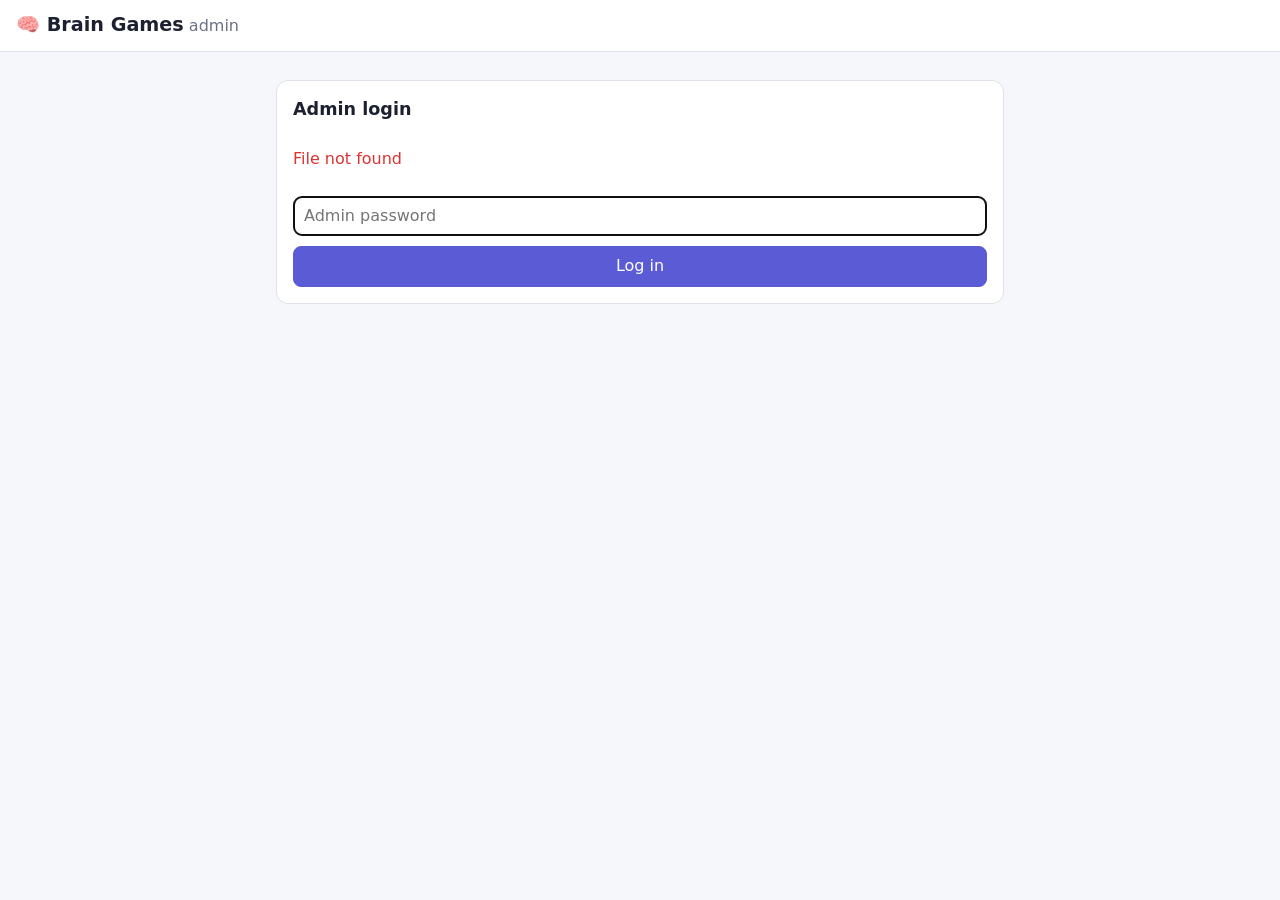
==== sources/www/admin.html @ 3154aab1 "Brain Games: lightweight YunoHost gaming platform with 13 games and admin panel Daily Wordle, Connec" ====
<!doctype html>
<html lang="en">
<head>
<meta charset="utf-8">
<meta name="viewport" content="width=device-width,initial-scale=1">
<meta name="robots" content="noindex">
<title>Admin · Brain Games</title>
<link rel="stylesheet" href="style.css">
</head>
<body>
<header><a href="./" class="logo">🧠 Brain Games</a> <span class="sub">admin</span></header>
<main id="admin"></main>
<script src="js/app.js"></script>
<script src="js/admin.js"></script>
</body>
</html>
---- sources/www/style.css ----
:root {
  --bg: #f6f7fb; --fg: #1d2030; --muted: #6b7084; --card: #fff; --line: #dfe2ec; --accent: #5b5bd6;
  --green: #4caf50; --yellow: #e0b324; --grey: #8b8f9c;
  --c0: #f2d45c; --c1: #8fce6a; --c2: #7fb2f0; --c3: #b88ad8;
}
@media (prefers-color-scheme: dark) {
  :root { --bg: #14161f; --fg: #e8e9f0; --muted: #9a9eb0; --card: #1f2230; --line: #34384a; --grey: #4a4e5c; }
}
* { box-sizing: border-box; }
body { margin: 0; font: 16px/1.4 system-ui, -apple-system, Segoe UI, Roboto, sans-serif; background: var(--bg); color: var(--fg); }
header { padding: 12px 16px; border-bottom: 1px solid var(--line); background: var(--card); }
.logo { font-weight: 700; font-size: 1.2rem; color: var(--fg); text-decoration: none; }
main { max-width: 760px; margin: 0 auto; padding: 16px; }
h1 { margin: 8px 0 4px; } h2 { margin: 24px 0 12px; font-size: 1.1rem; }
.sub, .how { color: var(--muted); margin: 4px 0 12px; }
.back { color: var(--accent); text-decoration: none; }
button, input, textarea { font: inherit; color: inherit; }
button { padding: 8px 14px; border: 1px solid var(--line); border-radius: 8px; background: var(--card); cursor: pointer; touch-action: manipulation; }
button:hover { border-color: var(--accent); }
button:disabled { opacity: .5; cursor: default; }
button.primary { background: var(--accent); border-color: var(--accent); color: #fff; }
input, textarea { padding: 8px 10px; border: 1px solid var(--line); border-radius: 8px; background: var(--card); width: 100%; }
.row-btns { display: flex; flex-wrap: wrap; gap: 8px; margin: 12px 0; align-items: center; }
.row-btns input { flex: 1; width: auto; min-width: 140px; }
.msg { margin: 14px 0; font-weight: 600; text-align: center; }
.hint { color: var(--muted); }
.err { color: #d33; }
.toast { position: fixed; top: 70px; left: 50%; transform: translateX(-50%); background: var(--fg); color: var(--bg); padding: 10px 16px; border-radius: 8px; z-index: 9; }

/* home */
.grid { display: grid; grid-template-columns: repeat(auto-fill, minmax(160px, 1fr)); gap: 12px; }
.card { position: relative; display: flex; flex-direction: column; gap: 4px; padding: 16px; border-radius: 12px; background: var(--card); border: 1px solid var(--line); color: var(--fg); text-decoration: none; }
.card:hover { border-color: var(--accent); }
.card .icon { font-size: 2rem; } .card small { color: var(--muted); }
.badge { position: absolute; top: 10px; right: 10px; font-size: .75rem; padding: 2px 8px; border-radius: 99px; background: var(--accent); color: #fff; }
.badge.done { background: var(--green); }
.game { display: flex; flex-direction: column; align-items: center; }
.game > * { max-width: 100%; }

/* wordle */
.wd-board { display: grid; gap: 6px; margin: 8px 0; }
.wd-board .row { display: grid; grid-template-columns: repeat(var(--n), 52px); gap: 6px; }
.tile { height: 52px; display: grid; place-items: center; font-size: 1.6rem; font-weight: 700; border: 2px solid var(--line); border-radius: 4px; }
.tile.filled { border-color: var(--muted); }
.correct { background: var(--green) !important; border-color: var(--green) !important; color: #fff; }
.present { background: var(--yellow) !important; border-color: var(--yellow) !important; color: #fff; }
.absent { background: var(--grey) !important; border-color: var(--grey) !important; color: #fff; }
.kb { width: 100%; max-width: 500px; }
.kb > div { display: flex; gap: 5px; justify-content: center; margin: 5px 0; }
.key { flex: 1; padding: 14px 0; font-weight: 600; min-width: 0; }
.key.wide { flex: 1.5; }
@media (max-width: 420px) { .wd-board .row { grid-template-columns: repeat(var(--n), 44px); } .tile { height: 44px; } }

/* connections */
.connections > div:first-of-type, .cn-grid { width: 100%; max-width: 560px; }
.cn-grid { display: grid; grid-template-columns: repeat(4, 1fr); gap: 8px; }
.cn-word { padding: 18px 4px; font-weight: 700; font-size: .85rem; word-break: break-word; background: var(--line); border: none; }
.cn-word.sel { background: var(--fg); color: var(--bg); }
.cn-group { display: flex; flex-direction: column; align-items: center; padding: 12px; margin-bottom: 8px; border-radius: 8px; color: #1d2030; }
.cn-group.c0 { background: var(--c0); } .cn-group.c1 { background: var(--c1); } .cn-group.c2 { background: var(--c2); } .cn-group.c3 { background: var(--c3); }

/* scramble & riddle */
.sc-list { width: 100%; }
.sc-item { display: flex; flex-wrap: wrap; gap: 8px; align-items: center; padding: 12px; margin-bottom: 8px; border-radius: 10px; background: var(--card); border: 1px solid var(--line); }
.sc-item input { flex: 1; width: auto; min-width: 120px; text-transform: uppercase; }
.sc-item .letters { width: 100%; font: 700 1.4rem ui-monospace, monospace; letter-spacing: .3em; }
.sc-item.solved { border-color: var(--green); } .sc-item.revealed { opacity: .7; }
.sc-item .hint { width: 100%; }
.riddle { font-size: 1.3rem; margin: 16px 0; padding: 16px 20px; background: var(--card); border-left: 4px solid var(--accent); border-radius: 8px; }

/* sudoku */
.sd-grid { display: grid; grid-template-columns: repeat(9, minmax(0, 40px)); border: 2px solid var(--fg); width: min(100%, 364px); }
.sd-grid .cell { aspect-ratio: 1; padding: 0; border-radius: 0; border: 1px solid var(--line); font-size: 1.2rem; color: var(--accent); }
.sd-grid .cell.given { color: var(--fg); font-weight: 700; }
.sd-grid .cell:nth-child(9n+3), .sd-grid .cell:nth-child(9n+6) { border-right: 2px solid var(--fg); }
.sd-grid .cell:nth-child(n+19):nth-child(-n+27), .sd-grid .cell:nth-child(n+46):nth-child(-n+54) { border-bottom: 2px solid var(--fg); }
.sd-grid .cell.same { background: color-mix(in srgb, var(--accent) 15%, var(--card)); }
.sd-grid .cell.sel { background: color-mix(in srgb, var(--accent) 35%, var(--card)); }
.sd-grid .cell.bad { color: #d33; }
.sd-pad { display: grid; grid-template-columns: repeat(5, 1fr); gap: 6px; margin-top: 12px; width: min(100%, 364px); }

/* minesweeper / lights out / slide / 2048 / memory */
.ms-grid, .lo-grid, .sl-grid, .g2-grid, .mm-grid { display: grid; gap: 4px; width: min(100%, 380px); }
.ms-grid { grid-template-columns: repeat(9, 1fr); gap: 2px; }
.ms-cell { aspect-ratio: 1; padding: 0; border-radius: 4px; background: var(--line); font-weight: 700; }
.ms-cell.open { background: var(--card); }
.ms-cell.mine { background: #e57373; }
.n1 { color: #1e88e5; } .n2 { color: #43a047; } .n3 { color: #e53935; } .n4 { color: #5e35b1; } .n5, .n6, .n7, .n8 { color: #8d6e63; }
.lo-grid { grid-template-columns: repeat(5, 1fr); }
.lo-cell { aspect-ratio: 1; background: var(--line); }
.lo-cell.on { background: #ffd54f; box-shadow: 0 0 14px #ffd54f; }
.sl-grid { grid-template-columns: repeat(4, 1fr); }
.sl-tile { aspect-ratio: 1; font-size: 1.5rem; font-weight: 700; background: var(--accent); color: #fff; border: none; }
.sl-tile.empty { background: transparent; }
.g2-grid { grid-template-columns: repeat(4, 1fr); padding: 6px; background: #bbada0; border-radius: 8px; touch-action: none; }
.g2-tile { aspect-ratio: 1; display: grid; place-items: center; font-weight: 700; font-size: 1.5rem; border-radius: 6px; background: #cdc1b4; color: #776e65; }
.v2 { background: #eee4da; } .v4 { background: #ede0c8; } .v8 { background: #f2b179; color: #fff; } .v16 { background: #f59563; color: #fff; }
.v32 { background: #f67c5f; color: #fff; } .v64 { background: #f65e3b; color: #fff; } .v128, .v256, .v512 { background: #edcf72; color: #fff; }
.v1024, .v2048, .v4096 { background: #edc22e; color: #fff; font-size: 1.2rem; }
.mm-grid { grid-template-columns: repeat(4, 1fr); }
.mm-card { aspect-ratio: 1; font-size: 2rem; background: var(--accent); border: none; }
.mm-card.up { background: var(--card); border: 1px solid var(--line); } .mm-card.ok { opacity: .6; }

/* code breaker */
.cb-row { display: flex; gap: 8px; align-items: center; margin: 6px 0; }
.cb-row.cur { padding: 4px; border: 1px dashed var(--muted); border-radius: 99px; }
.peg { display: inline-block; width: 28px; height: 28px; border-radius: 50%; background: var(--line); border: 1px solid var(--line); }
.peg.big { width: 40px; height: 40px; padding: 0; }
.fb { min-width: 60px; color: var(--muted); letter-spacing: 2px; }

/* math sprint / simon */
.mt-box { text-align: center; } .mt-box input { max-width: 200px; font-size: 1.5rem; text-align: center; }
.big { font-size: 2.5rem; font-weight: 700; margin: 12px 0; }
.si-board { display: grid; grid-template-columns: 1fr 1fr; gap: 10px; width: min(100%, 300px); }
.si-pad { aspect-ratio: 1; border: none; opacity: .55; }
.si-pad.lit { opacity: 1; box-shadow: 0 0 22px currentColor; }
.si-pad.green { background: #43a047; color: #43a047; } .si-pad.red { background: #e53935; color: #e53935; }
.si-pad.yellow { background: #fdd835; color: #fdd835; } .si-pad.blue { background: #1e88e5; color: #1e88e5; }

/* admin */
.panel { background: var(--card); border: 1px solid var(--line); border-radius: 12px; padding: 16px; margin: 12px 0; display: flex; flex-direction: column; gap: 10px; }
.panel h2 { margin: 0; display: flex; gap: 8px; align-items: center; flex-wrap: wrap; }
.panel h2 input { width: auto; }
label { display: flex; flex-direction: column; gap: 4px; font-size: .9rem; color: var(--muted); }
details.panel summary { cursor: pointer; font-weight: 600; }
.sched { width: 100%; border-collapse: collapse; }
.sched td { padding: 6px 8px; border-bottom: 1px solid var(--line); }
.sched tr.today { background: color-mix(in srgb, var(--green) 20%, transparent); }
.sched tr.future td:first-child a { font-weight: 700; }
.sched a { color: var(--accent); }
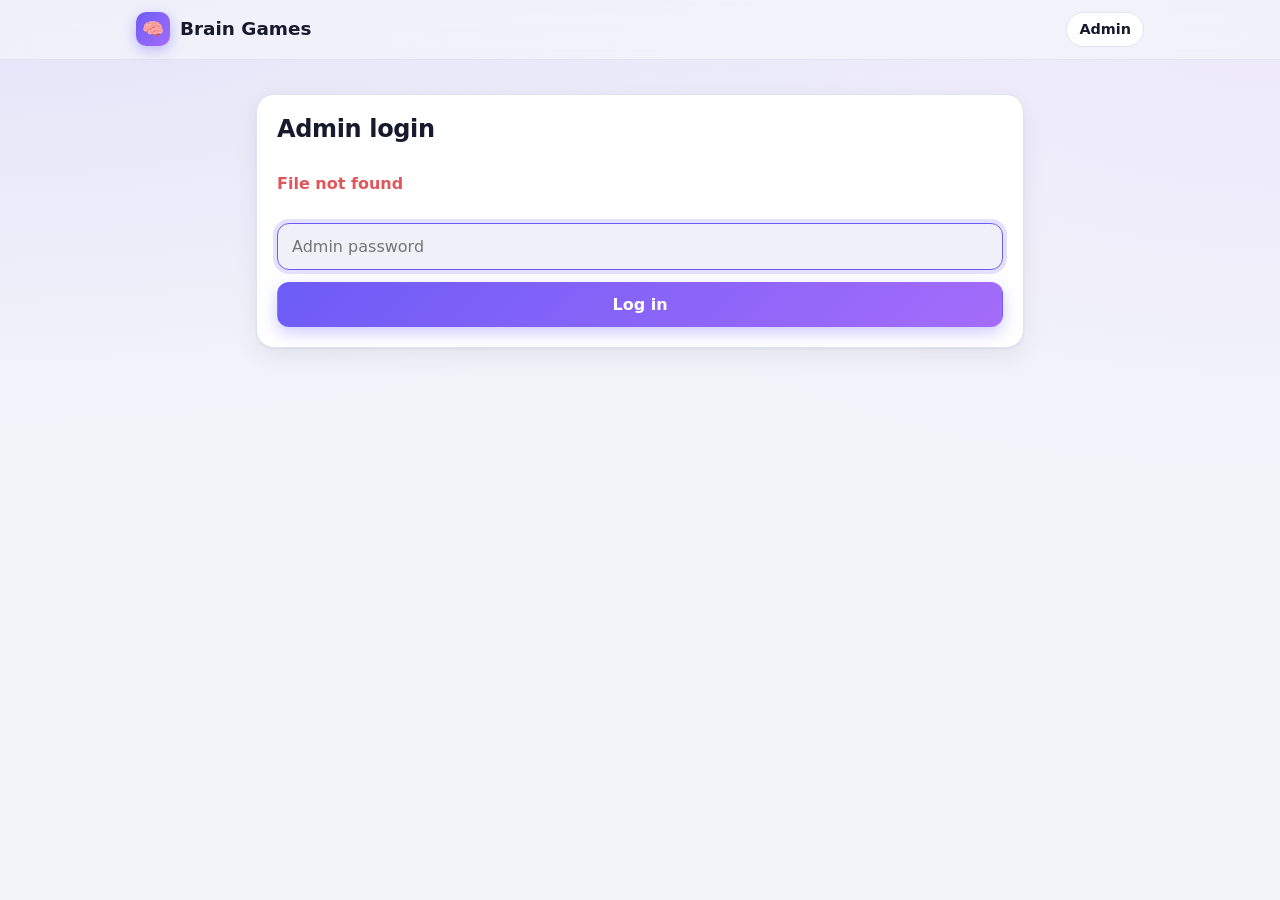
==== commit 48b16525: "Redesign site and polish games - New design system: tokens for light/dark, rounded type, cards, butt" ====
--- a/sources/www/admin.html
+++ b/sources/www/admin.html
@@ -2,13 +2,15 @@
 <html lang="en">
 <head>
 <meta charset="utf-8">
-<meta name="viewport" content="width=device-width,initial-scale=1">
+<meta name="viewport" content="width=device-width,initial-scale=1,viewport-fit=cover">
+<meta name="theme-color" content="#6c5cf6">
+<meta name="apple-mobile-web-app-capable" content="yes">
 <meta name="robots" content="noindex">
 <title>Admin · Brain Games</title>
 <link rel="stylesheet" href="style.css">
 </head>
 <body>
-<header><a href="./" class="logo">🧠 Brain Games</a> <span class="sub">admin</span></header>
+<header class="top"><a href="./" class="logo"><span class="logo-mark">🧠</span>Brain Games</a><span class="chip">Admin</span></header>
 <main id="admin"></main>
 <script src="js/app.js"></script>
 <script src="js/admin.js"></script>
--- a/sources/www/style.css
+++ b/sources/www/style.css
@@ -1,130 +1,385 @@
+/* ---------- design tokens ---------- */
 :root {
-  --bg: #f6f7fb; --fg: #1d2030; --muted: #6b7084; --card: #fff; --line: #dfe2ec; --accent: #5b5bd6;
-  --green: #4caf50; --yellow: #e0b324; --grey: #8b8f9c;
-  --c0: #f2d45c; --c1: #8fce6a; --c2: #7fb2f0; --c3: #b88ad8;
+  color-scheme: light;
+  --bg: #f3f4fa; --surface: #fff; --surface-2: #f0f1f8; --fg: #161a2c; --muted: #6a7090; --line: #e0e3f0;
+  --accent: #6c5cf6; --accent-2: #a46cfa; --good: #3faa6a; --warn: #d9a632; --bad: #e0565b; --tile-off: #7c8197;
+  --c0: #f5d565; --c1: #a3d673; --c2: #8ab8f2; --c3: #c49ae6;
+  --radius: 16px; --shadow: 0 1px 2px rgb(20 24 60 / .05), 0 8px 24px rgb(20 24 60 / .07);
+  --font: ui-rounded, "SF Pro Rounded", "Nunito", system-ui, -apple-system, "Segoe UI", Roboto, sans-serif;
 }
 @media (prefers-color-scheme: dark) {
-  :root { --bg: #14161f; --fg: #e8e9f0; --muted: #9a9eb0; --card: #1f2230; --line: #34384a; --grey: #4a4e5c; }
-}
+  :root {
+    color-scheme: dark;
+    --bg: #0d0f1c; --surface: #171a30; --surface-2: #20243f; --fg: #eceefc; --muted: #969cbd; --line: #2b3052;
+    --accent: #8576ff; --accent-2: #b48cff; --tile-off: #3b4062;
+    --shadow: 0 1px 2px rgb(0 0 0 / .3), 0 10px 30px rgb(0 0 0 / .25);
+  }
+}
+
+/* ---------- base ---------- */
 * { box-sizing: border-box; }
-body { margin: 0; font: 16px/1.4 system-ui, -apple-system, Segoe UI, Roboto, sans-serif; background: var(--bg); color: var(--fg); }
-header { padding: 12px 16px; border-bottom: 1px solid var(--line); background: var(--card); }
-.logo { font-weight: 700; font-size: 1.2rem; color: var(--fg); text-decoration: none; }
-main { max-width: 760px; margin: 0 auto; padding: 16px; }
-h1 { margin: 8px 0 4px; } h2 { margin: 24px 0 12px; font-size: 1.1rem; }
-.sub, .how { color: var(--muted); margin: 4px 0 12px; }
-.back { color: var(--accent); text-decoration: none; }
-button, input, textarea { font: inherit; color: inherit; }
-button { padding: 8px 14px; border: 1px solid var(--line); border-radius: 8px; background: var(--card); cursor: pointer; touch-action: manipulation; }
-button:hover { border-color: var(--accent); }
-button:disabled { opacity: .5; cursor: default; }
-button.primary { background: var(--accent); border-color: var(--accent); color: #fff; }
-input, textarea { padding: 8px 10px; border: 1px solid var(--line); border-radius: 8px; background: var(--card); width: 100%; }
-.row-btns { display: flex; flex-wrap: wrap; gap: 8px; margin: 12px 0; align-items: center; }
-.row-btns input { flex: 1; width: auto; min-width: 140px; }
-.msg { margin: 14px 0; font-weight: 600; text-align: center; }
-.hint { color: var(--muted); }
-.err { color: #d33; }
-.toast { position: fixed; top: 70px; left: 50%; transform: translateX(-50%); background: var(--fg); color: var(--bg); padding: 10px 16px; border-radius: 8px; z-index: 9; }
-
-/* home */
-.grid { display: grid; grid-template-columns: repeat(auto-fill, minmax(160px, 1fr)); gap: 12px; }
-.card { position: relative; display: flex; flex-direction: column; gap: 4px; padding: 16px; border-radius: 12px; background: var(--card); border: 1px solid var(--line); color: var(--fg); text-decoration: none; }
-.card:hover { border-color: var(--accent); }
-.card .icon { font-size: 2rem; } .card small { color: var(--muted); }
-.badge { position: absolute; top: 10px; right: 10px; font-size: .75rem; padding: 2px 8px; border-radius: 99px; background: var(--accent); color: #fff; }
-.badge.done { background: var(--green); }
-.game { display: flex; flex-direction: column; align-items: center; }
+html { -webkit-text-size-adjust: 100%; }
+body {
+  margin: 0; min-height: 100vh; font: 16px/1.45 var(--font); color: var(--fg); background-color: var(--bg);
+  background-image: radial-gradient(1100px 520px at 0% -10%, color-mix(in srgb, var(--accent) 13%, transparent), transparent),
+    radial-gradient(900px 480px at 100% 0%, color-mix(in srgb, var(--accent-2) 9%, transparent), transparent);
+  background-attachment: fixed;
+}
+main { max-width: 1040px; margin: 0 auto; padding: 20px 16px 64px; }
+h1, h2, h3 { letter-spacing: -.015em; line-height: 1.2; }
+a { color: var(--accent); }
+.muted, .sub, .hint { color: var(--muted); }
+.sub { margin: 0; font-size: .9rem; }
+.err { color: var(--bad); font-weight: 600; }
+
+button {
+  font: inherit; color: inherit; cursor: pointer; padding: 10px 16px; border-radius: 12px; border: 1px solid var(--line);
+  background: var(--surface-2); font-weight: 650; touch-action: manipulation; -webkit-tap-highlight-color: transparent;
+  transition: transform .08s, background-color .15s, border-color .15s, box-shadow .15s, opacity .15s;
+}
+button:hover:not(:disabled) { border-color: color-mix(in srgb, var(--accent) 55%, var(--line)); }
+button:active:not(:disabled) { transform: scale(.96); }
+button:disabled { opacity: .4; cursor: default; }
+button.primary, .btn.primary {
+  background: linear-gradient(135deg, var(--accent), var(--accent-2)); border-color: transparent; color: #fff;
+  box-shadow: 0 6px 16px color-mix(in srgb, var(--accent) 32%, transparent);
+}
+.btn { display: inline-flex; align-items: center; justify-content: center; padding: 10px 18px; border-radius: 12px; border: 1px solid var(--line);
+  background: var(--surface-2); color: var(--fg); text-decoration: none; font-weight: 650; }
+:focus-visible { outline: 3px solid color-mix(in srgb, var(--accent) 55%, transparent); outline-offset: 2px; }
+input, textarea {
+  font: inherit; color: inherit; width: 100%; padding: 11px 14px; border-radius: 12px; border: 1.5px solid var(--line);
+  background: var(--surface-2); transition: border-color .15s, box-shadow .15s;
+}
+input:focus, textarea:focus { outline: none; border-color: var(--accent); box-shadow: 0 0 0 4px color-mix(in srgb, var(--accent) 18%, transparent); }
+input:disabled { opacity: .8; }
+.row-btns { display: flex; flex-wrap: wrap; gap: 8px; align-items: center; justify-content: center; }
+.row-btns input { flex: 1; width: auto; min-width: 150px; }
+.msg { min-height: 1.4em; font-weight: 750; font-size: 1.05rem; text-align: center; display: flex; gap: 10px; align-items: center; justify-content: center; flex-wrap: wrap; }
+.msg:empty { display: none; }
+.chip { padding: 6px 12px; border-radius: 99px; background: var(--surface); border: 1px solid var(--line); font-weight: 750; font-size: .9rem; }
+
+/* ---------- header ---------- */
+.top {
+  position: sticky; top: 0; z-index: 10; display: flex; align-items: center; justify-content: space-between; gap: 12px;
+  padding: 12px max(16px, calc((100vw - 1040px) / 2 + 16px)); border-bottom: 1px solid var(--line);
+  background: color-mix(in srgb, var(--bg) 78%, transparent); backdrop-filter: blur(14px); -webkit-backdrop-filter: blur(14px);
+}
+.logo { display: flex; align-items: center; gap: 10px; font-weight: 800; font-size: 1.15rem; color: var(--fg); text-decoration: none; }
+.logo-mark { width: 34px; height: 34px; border-radius: 10px; display: grid; place-items: center; font-size: 1.1rem;
+  background: linear-gradient(135deg, var(--accent), var(--accent-2)); box-shadow: 0 4px 14px color-mix(in srgb, var(--accent) 40%, transparent); }
+
+/* ---------- home ---------- */
+.hero {
+  position: relative; overflow: hidden; display: grid; grid-template-columns: 1fr auto; gap: 18px 24px; align-items: end;
+  margin: 6px 0 8px; padding: 30px; border-radius: 26px; color: #fff;
+  background: linear-gradient(135deg, var(--accent), var(--accent-2)); box-shadow: 0 18px 40px color-mix(in srgb, var(--accent) 28%, transparent);
+}
+.hero::before, .hero::after { content: ""; position: absolute; border-radius: 50%; background: rgb(255 255 255 / .09); pointer-events: none; }
+.hero::before { width: 320px; height: 320px; right: -80px; top: -150px; }
+.hero::after { width: 180px; height: 180px; right: 140px; bottom: -120px; }
+.hero > * { position: relative; }
+.eyebrow { margin: 0; font-size: .78rem; font-weight: 750; letter-spacing: .09em; text-transform: uppercase; opacity: .85; }
+.hero h1 { margin: 6px 0; font-size: clamp(1.7rem, 4.5vw, 2.4rem); }
+.hero .lead { margin: 0; opacity: .92; }
+.hero-stats { display: flex; gap: 10px; }
+.stat { min-width: 96px; padding: 10px 16px; border-radius: 16px; text-align: center; background: rgb(255 255 255 / .16); }
+.stat b { display: block; font-size: 1.55rem; } .stat small { opacity: .88; font-weight: 600; }
+.progress { grid-column: 1 / -1; height: 10px; border-radius: 99px; background: rgb(255 255 255 / .22); overflow: hidden; }
+.progress i { display: block; height: 100%; border-radius: inherit; background: #fff; transition: width .6s; }
+@media (max-width: 620px) { .hero { grid-template-columns: 1fr; padding: 22px; } }
+.section-head { display: flex; align-items: center; justify-content: space-between; gap: 12px; flex-wrap: wrap; margin: 30px 0 14px; }
+.section-head h2 { margin: 0; font-size: 1.3rem; }
+.chips { display: flex; gap: 6px; flex-wrap: wrap; }
+.chip-btn { padding: 7px 14px; border-radius: 99px; font-size: .9rem; background: var(--surface); }
+.chip-btn.on { background: var(--fg); color: var(--bg); border-color: var(--fg); }
+.grid { display: grid; grid-template-columns: repeat(auto-fill, minmax(240px, 1fr)); gap: 14px; }
+.card {
+  display: flex; align-items: center; gap: 14px; padding: 16px; border-radius: var(--radius); color: var(--fg); text-decoration: none;
+  background: var(--surface); border: 1px solid var(--line); box-shadow: var(--shadow); transition: transform .15s, border-color .15s;
+}
+.card:hover { transform: translateY(-2px); border-color: hsl(var(--hue) 70% 60% / .6); }
+.card-icon { flex: none; width: 52px; height: 52px; border-radius: 15px; display: grid; place-items: center; font-size: 1.6rem;
+  background: color-mix(in srgb, hsl(var(--hue) 75% 58%) 20%, var(--surface)); }
+.card-body { display: flex; flex-direction: column; gap: 2px; min-width: 0; flex: 1; }
+.card-body b { font-size: 1.02rem; } .card-body small { color: var(--muted); line-height: 1.3; }
+.pill { flex: none; align-self: flex-start; padding: 3px 9px; border-radius: 99px; font-size: .68rem; font-weight: 800; letter-spacing: .05em; text-transform: uppercase;
+  background: color-mix(in srgb, var(--accent) 14%, transparent); color: var(--accent); }
+.pill.done { background: color-mix(in srgb, var(--good) 16%, transparent); color: var(--good); }
+.footer { margin-top: 40px; text-align: center; color: var(--muted); font-size: .85rem; }
+
+/* ---------- game page ---------- */
+.game-top { max-width: 680px; margin: 6px auto 18px; display: flex; align-items: center; gap: 14px; }
+.game-title { flex: 1; min-width: 0; }
+.game-title h1 { margin: 0; font-size: 1.55rem; }
+.game-title p { margin: 2px 0 0; color: var(--muted); font-size: .92rem; }
+.icon-btn { flex: none; width: 42px; height: 42px; padding: 0; border-radius: 12px; display: grid; place-items: center; font-size: 1.1rem; font-weight: 800;
+  color: var(--fg); text-decoration: none; background: var(--surface); border: 1px solid var(--line); }
+.stage { max-width: 680px; margin: 0 auto; padding: 24px; border-radius: 24px; background: var(--surface); border: 1px solid var(--line); box-shadow: var(--shadow); }
+@media (max-width: 520px) { .stage { padding: 16px 12px; border-radius: 18px; } .game-top .card-icon { display: none; } }
+.game { display: flex; flex-direction: column; align-items: center; gap: 14px; }
 .game > * { max-width: 100%; }
-
-/* wordle */
-.wd-board { display: grid; gap: 6px; margin: 8px 0; }
-.wd-board .row { display: grid; grid-template-columns: repeat(var(--n), 52px); gap: 6px; }
-.tile { height: 52px; display: grid; place-items: center; font-size: 1.6rem; font-weight: 700; border: 2px solid var(--line); border-radius: 4px; }
+.game p { margin: 2px 0; }
+.game > .sub:first-child { padding: 4px 12px; border-radius: 99px; background: var(--surface-2); font-weight: 650; }
+
+/* ---------- toast / modal / confetti ---------- */
+.toasts { position: fixed; top: 74px; left: 50%; transform: translateX(-50%); z-index: 60; display: flex; flex-direction: column; gap: 8px; align-items: center; pointer-events: none; }
+.toast { padding: 10px 18px; border-radius: 12px; background: var(--fg); color: var(--bg); font-weight: 750; box-shadow: var(--shadow); animation: drop .2s ease-out; }
+.toast.out { animation: fade .25s reverse forwards; }
+.modal-wrap { position: fixed; inset: 0; z-index: 50; display: grid; place-items: center; padding: 16px; background: rgb(8 10 25 / .5);
+  backdrop-filter: blur(4px); -webkit-backdrop-filter: blur(4px); animation: fade .2s; }
+.modal-wrap.out { animation: fade .18s reverse forwards; }
+.modal { position: relative; width: min(100%, 420px); max-height: 90vh; overflow: auto; padding: 30px 24px 22px; border-radius: 24px; text-align: center;
+  background: var(--surface); border: 1px solid var(--line); box-shadow: 0 30px 80px rgb(0 0 0 / .35); animation: rise .3s cubic-bezier(.2, .9, .3, 1.15); }
+.modal h2 { margin: 6px 0 8px; font-size: 1.5rem; }
+.modal p { color: var(--muted); margin: 8px 0; }
+.modal .how { text-align: left; color: var(--fg); font-size: 1.02rem; line-height: 1.55; }
+.modal-x { position: absolute; top: 12px; right: 12px; width: 36px; height: 36px; }
+.modal .row-btns { margin-top: 16px; }
+.result-emoji { font-size: 3.4rem; line-height: 1; animation: pop .5s; }
+.stat-row { display: flex; gap: 10px; justify-content: center; margin: 16px 0; }
+.stat-box { min-width: 92px; padding: 10px 14px; border-radius: 14px; background: var(--surface-2); }
+.stat-box b { display: block; font-size: 1.45rem; } .stat-box small { color: var(--muted); font-weight: 600; }
+.countdown { font-variant-numeric: tabular-nums; color: var(--fg); }
+.confetti { position: fixed; inset: 0; z-index: 70; pointer-events: none; overflow: hidden; }
+.confetti i { position: absolute; top: -16px; width: 8px; height: 14px; border-radius: 2px; animation: fall linear forwards; }
+
+@keyframes fade { from { opacity: 0; } }
+@keyframes drop { from { opacity: 0; transform: translateY(-8px); } }
+@keyframes rise { from { opacity: 0; transform: translateY(24px) scale(.96); } }
+@keyframes pop { 0% { transform: scale(.85); } 50% { transform: scale(1.1); } 100% { transform: scale(1); } }
+@keyframes shake { 10%, 90% { transform: translateX(-2px); } 20%, 80% { transform: translateX(4px); } 30%, 50%, 70% { transform: translateX(-7px); } 40%, 60% { transform: translateX(7px); } }
+@keyframes fall { to { transform: translateY(110vh) rotate(720deg); } }
+@keyframes bounce { 0%, 100% { transform: translateY(0); } 40% { transform: translateY(-14px); } 70% { transform: translateY(3px); } }
+@media (prefers-reduced-motion: reduce) { *, *::before, *::after { animation-duration: .01ms !important; transition-duration: .01ms !important; } }
+
+/* ---------- wordle ---------- */
+.wd-board { --ts: min(60px, calc((100vw - 72px - (var(--n) - 1) * 6px) / var(--n))); display: grid; gap: 6px; }
+.wd-board .row { display: grid; grid-template-columns: repeat(var(--n), var(--ts)); gap: 6px; }
+.wd-board .row.shake { animation: shake .45s; }
+.tile { height: var(--ts); display: grid; place-items: center; border: 2px solid var(--line); border-radius: 8px; background: var(--surface);
+  font-size: calc(var(--ts) * .5); font-weight: 800; user-select: none; }
 .tile.filled { border-color: var(--muted); }
-.correct { background: var(--green) !important; border-color: var(--green) !important; color: #fff; }
-.present { background: var(--yellow) !important; border-color: var(--yellow) !important; color: #fff; }
-.absent { background: var(--grey) !important; border-color: var(--grey) !important; color: #fff; }
-.kb { width: 100%; max-width: 500px; }
-.kb > div { display: flex; gap: 5px; justify-content: center; margin: 5px 0; }
-.key { flex: 1; padding: 14px 0; font-weight: 600; min-width: 0; }
-.key.wide { flex: 1.5; }
-@media (max-width: 420px) { .wd-board .row { grid-template-columns: repeat(var(--n), 44px); } .tile { height: 44px; } }
-
-/* connections */
-.connections > div:first-of-type, .cn-grid { width: 100%; max-width: 560px; }
-.cn-grid { display: grid; grid-template-columns: repeat(4, 1fr); gap: 8px; }
-.cn-word { padding: 18px 4px; font-weight: 700; font-size: .85rem; word-break: break-word; background: var(--line); border: none; }
+.tile.pop { animation: pop .12s; }
+.tile.flip { animation: flip .5s ease both; }
+.tile.bounce { animation: bounce .55s both; }
+@keyframes flip { 0%, 49% { background: var(--surface); border-color: var(--muted); color: var(--fg); } 0% { transform: rotateX(0); } 50% { transform: rotateX(90deg); } 100% { transform: rotateX(0); } }
+.correct { background: var(--good); border-color: var(--good); color: #fff; }
+.present { background: var(--warn); border-color: var(--warn); color: #fff; }
+.absent { background: var(--tile-off); border-color: var(--tile-off); color: #fff; }
+.kb { width: 100%; max-width: 520px; display: flex; flex-direction: column; gap: 7px; margin-top: 4px; }
+.kb > div { display: flex; gap: 6px; justify-content: center; }
+.key { flex: 1; min-width: 0; height: 56px; padding: 0; border: none; border-radius: 9px; font-size: 1rem; font-weight: 750;
+  background: color-mix(in srgb, var(--muted) 20%, var(--surface)); }
+.key.wide { flex: 1.6; font-size: .78rem; }
+
+/* ---------- connections ---------- */
+.cn-solved, .cn-grid { width: 100%; max-width: 600px; display: grid; gap: 8px; }
+.cn-solved:empty { display: none; }
+.cn-grid { grid-template-columns: repeat(4, minmax(0, 1fr)); }
+.cn-word { height: 74px; padding: 4px; border: none; border-radius: 12px; line-height: 1.1; word-break: break-word;
+  font-size: clamp(.66rem, 2.6vw, .95rem); font-weight: 800; background: color-mix(in srgb, var(--muted) 17%, var(--surface)); }
 .cn-word.sel { background: var(--fg); color: var(--bg); }
-.cn-group { display: flex; flex-direction: column; align-items: center; padding: 12px; margin-bottom: 8px; border-radius: 8px; color: #1d2030; }
-.cn-group.c0 { background: var(--c0); } .cn-group.c1 { background: var(--c1); } .cn-group.c2 { background: var(--c2); } .cn-group.c3 { background: var(--c3); }
-
-/* scramble & riddle */
-.sc-list { width: 100%; }
-.sc-item { display: flex; flex-wrap: wrap; gap: 8px; align-items: center; padding: 12px; margin-bottom: 8px; border-radius: 10px; background: var(--card); border: 1px solid var(--line); }
-.sc-item input { flex: 1; width: auto; min-width: 120px; text-transform: uppercase; }
-.sc-item .letters { width: 100%; font: 700 1.4rem ui-monospace, monospace; letter-spacing: .3em; }
-.sc-item.solved { border-color: var(--green); } .sc-item.revealed { opacity: .7; }
+.cn-word.shake { animation: shake .45s; }
+.cn-group { min-height: 74px; padding: 8px; border-radius: 12px; display: flex; flex-direction: column; align-items: center; justify-content: center; gap: 2px;
+  text-align: center; color: #1d2030; }
+.cn-group b { text-transform: uppercase; letter-spacing: .03em; } .cn-group span { font-size: .9rem; }
+.cn-group.reveal { animation: pop .4s; }
+.c0 { background: var(--c0); } .c1 { background: var(--c1); } .c2 { background: var(--c2); } .c3 { background: var(--c3); }
+.mistakes { display: flex; align-items: center; gap: 10px; color: var(--muted); font-weight: 650; }
+.dots { display: flex; gap: 6px; }
+.dots i { width: 12px; height: 12px; border-radius: 50%; background: var(--line); transition: background .2s; }
+.dots i.on { background: var(--muted); }
+
+/* ---------- word lists: scramble, emoji ---------- */
+.sc-list { width: 100%; display: grid; gap: 10px; }
+.sc-item { display: flex; flex-wrap: wrap; gap: 8px; align-items: center; padding: 14px; border-radius: 16px; background: var(--surface-2); border: 1.5px solid transparent; }
+.sc-item input { flex: 1; width: auto; min-width: 120px; background: var(--surface); }
+.sc-item.solved { border-color: var(--good); background: color-mix(in srgb, var(--good) 10%, var(--surface)); }
+.sc-item.revealed { opacity: .75; }
 .sc-item .hint { width: 100%; }
-.riddle { font-size: 1.3rem; margin: 16px 0; padding: 16px 20px; background: var(--card); border-left: 4px solid var(--accent); border-radius: 8px; }
-
-/* sudoku */
-.sd-grid { display: grid; grid-template-columns: repeat(9, minmax(0, 40px)); border: 2px solid var(--fg); width: min(100%, 364px); }
-.sd-grid .cell { aspect-ratio: 1; padding: 0; border-radius: 0; border: 1px solid var(--line); font-size: 1.2rem; color: var(--accent); }
-.sd-grid .cell.given { color: var(--fg); font-weight: 700; }
-.sd-grid .cell:nth-child(9n+3), .sd-grid .cell:nth-child(9n+6) { border-right: 2px solid var(--fg); }
-.sd-grid .cell:nth-child(n+19):nth-child(-n+27), .sd-grid .cell:nth-child(n+46):nth-child(-n+54) { border-bottom: 2px solid var(--fg); }
-.sd-grid .cell.same { background: color-mix(in srgb, var(--accent) 15%, var(--card)); }
-.sd-grid .cell.sel { background: color-mix(in srgb, var(--accent) 35%, var(--card)); }
-.sd-grid .cell.bad { color: #d33; }
-.sd-pad { display: grid; grid-template-columns: repeat(5, 1fr); gap: 6px; margin-top: 12px; width: min(100%, 364px); }
-
-/* minesweeper / lights out / slide / 2048 / memory */
-.ms-grid, .lo-grid, .sl-grid, .g2-grid, .mm-grid { display: grid; gap: 4px; width: min(100%, 380px); }
-.ms-grid { grid-template-columns: repeat(9, 1fr); gap: 2px; }
-.ms-cell { aspect-ratio: 1; padding: 0; border-radius: 4px; background: var(--line); font-weight: 700; }
-.ms-cell.open { background: var(--card); }
-.ms-cell.mine { background: #e57373; }
-.n1 { color: #1e88e5; } .n2 { color: #43a047; } .n3 { color: #e53935; } .n4 { color: #5e35b1; } .n5, .n6, .n7, .n8 { color: #8d6e63; }
+.letters { width: 100%; display: flex; flex-wrap: wrap; gap: 5px; }
+.letters span { width: 36px; height: 40px; display: grid; place-items: center; border-radius: 9px; font-weight: 800; font-size: 1.15rem;
+  background: var(--surface); border: 1px solid var(--line); box-shadow: 0 2px 0 var(--line); }
+.letters.emo { font-size: 2.2rem; line-height: 1.2; letter-spacing: .12em; }
+.riddle { width: 100%; margin: 0; padding: 22px 24px; border-radius: 18px; font-size: 1.3rem; font-weight: 650; line-height: 1.45; text-align: center;
+  background: color-mix(in srgb, var(--accent) 9%, var(--surface)); border: 1px solid color-mix(in srgb, var(--accent) 25%, var(--line)); }
+.tries { display: flex; flex-wrap: wrap; gap: 6px; justify-content: center; }
+.tries span { padding: 4px 10px; border-radius: 99px; background: color-mix(in srgb, var(--bad) 14%, transparent); color: var(--bad); font-weight: 650; text-decoration: line-through; }
+
+/* ---------- trivia ---------- */
+.tv { width: 100%; display: flex; flex-direction: column; gap: 12px; align-items: center; }
+.tv-progress { width: 100%; height: 6px; border-radius: 99px; background: var(--line); overflow: hidden; }
+.tv-progress i { display: block; height: 100%; background: linear-gradient(90deg, var(--accent), var(--accent-2)); }
+.tv-opts { width: 100%; display: grid; gap: 10px; }
+.tv-opts button { padding: 15px 18px; text-align: left; font-size: 1.02rem; background: var(--surface-2); }
+.tv-review { width: 100%; display: grid; gap: 8px; }
+.tv-review p { margin: 0; padding: 10px 14px; border-radius: 12px; background: var(--surface-2); text-align: left; }
+
+/* ---------- hangman ---------- */
+.hm-figure { display: flex; flex-direction: column; align-items: center; gap: 2px; color: var(--muted); font-weight: 650; }
+.hm-figure svg { width: 180px; height: 170px; fill: none; stroke: var(--fg); stroke-width: 5; stroke-linecap: round; stroke-linejoin: round; }
+.hm-figure .gallows { stroke: var(--muted); }
+.hm-phrase { display: flex; flex-wrap: wrap; gap: 10px 24px; justify-content: center; }
+.hm-word { display: flex; gap: 5px; }
+.hm-ch { min-width: 26px; text-align: center; font-size: 1.6rem; font-weight: 800; border-bottom: 3px solid var(--line); }
+
+/* ---------- sudoku ---------- */
+.sd-grid { display: grid; grid-template-columns: repeat(9, minmax(0, 1fr)); width: min(100%, 420px); border: 2.5px solid var(--fg); border-radius: 10px; overflow: hidden; }
+.sd-grid .cell { aspect-ratio: 1; padding: 0; border-radius: 0; border: none; border-right: 1px solid var(--line); border-bottom: 1px solid var(--line);
+  background: var(--surface); font-size: clamp(1rem, 4.5vw, 1.4rem); font-weight: 600; color: var(--accent); }
+.sd-grid .cell:active { transform: none; }
+.sd-grid .cell.given { color: var(--fg); font-weight: 800; }
+.sd-grid .cell:nth-child(9n+3), .sd-grid .cell:nth-child(9n+6) { border-right: 2.5px solid var(--fg); }
+.sd-grid .cell:nth-child(n+19):nth-child(-n+27), .sd-grid .cell:nth-child(n+46):nth-child(-n+54) { border-bottom: 2.5px solid var(--fg); }
+.sd-grid .cell.peer { background: color-mix(in srgb, var(--accent) 7%, var(--surface)); }
+.sd-grid .cell.same { background: color-mix(in srgb, var(--accent) 20%, var(--surface)); }
+.sd-grid .cell.sel { background: color-mix(in srgb, var(--accent) 36%, var(--surface)); }
+.sd-grid .cell.bad { color: var(--bad); }
+.sd-pad { display: grid; grid-template-columns: repeat(10, 1fr); gap: 6px; width: min(100%, 420px); }
+.sd-pad button { padding: 12px 0; font-size: 1.15rem; }
+@media (max-width: 420px) { .sd-pad { grid-template-columns: repeat(5, 1fr); } }
+
+/* ---------- grids: minesweeper, lights out, slide, 2048, memory, nonogram, etc. ---------- */
+.ms-stats { display: flex; gap: 18px; font-weight: 750; font-variant-numeric: tabular-nums; }
+.ms-grid { display: grid; gap: 3px; }
+.ms-cell { aspect-ratio: 1; padding: 0; border: none; border-radius: 5px; font-weight: 800; font-size: clamp(.7rem, 2.6vw, 1rem);
+  background: color-mix(in srgb, var(--accent) 22%, var(--surface-2)); }
+.ms-cell.open { background: var(--surface-2); }
+.ms-cell.mine { background: var(--bad); }
+.n1 { color: #2f7fe0; } .n2 { color: #3a9a4f; } .n3 { color: #e04848; } .n4 { color: #6f43c9; } .n5, .n6, .n7, .n8 { color: #b0623a; }
+.lo-grid, .sl-grid, .g2-grid, .mm-grid, .st-grid, .tt-grid { display: grid; gap: 8px; width: min(100%, 400px); }
 .lo-grid { grid-template-columns: repeat(5, 1fr); }
-.lo-cell { aspect-ratio: 1; background: var(--line); }
-.lo-cell.on { background: #ffd54f; box-shadow: 0 0 14px #ffd54f; }
+.lo-cell { aspect-ratio: 1; border: none; border-radius: 12px; background: var(--surface-2); box-shadow: inset 0 0 0 1px var(--line); }
+.lo-cell.on { background: radial-gradient(circle at 40% 35%, #fff6c8, #ffcf3f 60%); box-shadow: 0 0 18px #ffcf3f88; }
 .sl-grid { grid-template-columns: repeat(4, 1fr); }
-.sl-tile { aspect-ratio: 1; font-size: 1.5rem; font-weight: 700; background: var(--accent); color: #fff; border: none; }
-.sl-tile.empty { background: transparent; }
-.g2-grid { grid-template-columns: repeat(4, 1fr); padding: 6px; background: #bbada0; border-radius: 8px; touch-action: none; }
-.g2-tile { aspect-ratio: 1; display: grid; place-items: center; font-weight: 700; font-size: 1.5rem; border-radius: 6px; background: #cdc1b4; color: #776e65; }
+.sl-tile { aspect-ratio: 1; border: none; border-radius: 14px; font-size: 1.6rem; font-weight: 800; color: #fff;
+  background: linear-gradient(135deg, var(--accent), var(--accent-2)); box-shadow: inset 0 -4px 0 rgb(0 0 0 / .15); }
+.sl-tile.empty { background: var(--surface-2); box-shadow: none; }
+.g2-grid { grid-template-columns: repeat(4, 1fr); padding: 8px; border-radius: 14px; background: #bbada0; touch-action: none; }
+.g2-tile { aspect-ratio: 1; display: grid; place-items: center; border-radius: 8px; font-weight: 800; font-size: clamp(1.1rem, 6vw, 1.8rem); background: #cdc1b4; color: #776e65; }
+.g2-tile.new { animation: pop .2s; } .g2-tile.merged { animation: pop .18s; }
 .v2 { background: #eee4da; } .v4 { background: #ede0c8; } .v8 { background: #f2b179; color: #fff; } .v16 { background: #f59563; color: #fff; }
 .v32 { background: #f67c5f; color: #fff; } .v64 { background: #f65e3b; color: #fff; } .v128, .v256, .v512 { background: #edcf72; color: #fff; }
-.v1024, .v2048, .v4096 { background: #edc22e; color: #fff; font-size: 1.2rem; }
-.mm-grid { grid-template-columns: repeat(4, 1fr); }
-.mm-card { aspect-ratio: 1; font-size: 2rem; background: var(--accent); border: none; }
-.mm-card.up { background: var(--card); border: 1px solid var(--line); } .mm-card.ok { opacity: .6; }
-
-/* code breaker */
-.cb-row { display: flex; gap: 8px; align-items: center; margin: 6px 0; }
-.cb-row.cur { padding: 4px; border: 1px dashed var(--muted); border-radius: 99px; }
-.peg { display: inline-block; width: 28px; height: 28px; border-radius: 50%; background: var(--line); border: 1px solid var(--line); }
-.peg.big { width: 40px; height: 40px; padding: 0; }
-.fb { min-width: 60px; color: var(--muted); letter-spacing: 2px; }
-
-/* math sprint / simon */
-.mt-box { text-align: center; } .mt-box input { max-width: 200px; font-size: 1.5rem; text-align: center; }
-.big { font-size: 2.5rem; font-weight: 700; margin: 12px 0; }
-.si-board { display: grid; grid-template-columns: 1fr 1fr; gap: 10px; width: min(100%, 300px); }
-.si-pad { aspect-ratio: 1; border: none; opacity: .55; }
-.si-pad.lit { opacity: 1; box-shadow: 0 0 22px currentColor; }
+.v1024, .v2048, .v4096 { background: #edc22e; color: #fff; font-size: clamp(.9rem, 4.5vw, 1.4rem); }
+.mm-grid { grid-template-columns: repeat(4, 1fr); perspective: 900px; }
+.mm-card { aspect-ratio: 1; padding: 0; border: none; background: none; }
+.mm-inner { position: relative; display: block; width: 100%; height: 100%; transition: transform .45s; transform-style: preserve-3d; }
+.mm-card.up .mm-inner { transform: rotateY(180deg); }
+.mm-face { position: absolute; inset: 0; display: grid; place-items: center; border-radius: 14px; font-size: clamp(1.6rem, 8vw, 2.4rem);
+  backface-visibility: hidden; -webkit-backface-visibility: hidden; }
+.mm-back { background: linear-gradient(135deg, var(--accent), var(--accent-2)); box-shadow: inset 0 0 0 4px rgb(255 255 255 / .14); }
+.mm-front { background: var(--surface-2); border: 1px solid var(--line); transform: rotateY(180deg); }
+.mm-card.ok .mm-front { background: color-mix(in srgb, var(--good) 22%, var(--surface)); border-color: var(--good); }
+
+/* ---------- code breaker ---------- */
+.cb-board { display: grid; gap: 6px; }
+.cb-row { display: flex; gap: 8px; align-items: center; padding: 6px 10px; border-radius: 99px; background: var(--surface-2); }
+.cb-row.cur { box-shadow: inset 0 0 0 2px color-mix(in srgb, var(--accent) 50%, transparent); }
+.peg { display: inline-block; width: 30px; height: 30px; border-radius: 50%; background: var(--line); box-shadow: inset 0 -3px 0 rgb(0 0 0 / .15); }
+.peg.big { width: 44px; height: 44px; padding: 0; border: none; }
+.fb { min-width: 64px; color: var(--muted); letter-spacing: 2px; font-weight: 700; }
+
+/* ---------- timed / number games ---------- */
+.mt-box { width: 100%; display: flex; flex-direction: column; align-items: center; gap: 12px; text-align: center; }
+.mt-box input { max-width: 220px; font-size: 1.6rem; text-align: center; font-weight: 750; }
+.big { font-size: clamp(2rem, 8vw, 3rem); font-weight: 800; font-variant-numeric: tabular-nums; }
+.mono { font-family: ui-monospace, SFMono-Regular, Menlo, monospace; letter-spacing: .08em; word-break: break-all; }
+.seq { font-size: clamp(1.2rem, 5vw, 1.8rem); font-weight: 800; font-variant-numeric: tabular-nums; }
+.bar { width: min(100%, 320px); height: 8px; border-radius: 4px; background: linear-gradient(90deg, var(--accent), var(--accent-2)); animation: shrink linear forwards; }
+@keyframes shrink { from { width: min(100%, 320px); } to { width: 0; } }
+.si-board { display: grid; grid-template-columns: 1fr 1fr; gap: 12px; width: min(100%, 320px); padding: 12px; border-radius: 50%; background: var(--surface-2); }
+.si-pad { aspect-ratio: 1; border: none; opacity: .5; }
+.si-pad:nth-child(1) { border-radius: 100% 12px 12px 12px; } .si-pad:nth-child(2) { border-radius: 12px 100% 12px 12px; }
+.si-pad:nth-child(3) { border-radius: 12px 12px 12px 100%; } .si-pad:nth-child(4) { border-radius: 12px 12px 100% 12px; }
+.si-pad.lit { opacity: 1; box-shadow: 0 0 26px currentColor; }
 .si-pad.green { background: #43a047; color: #43a047; } .si-pad.red { background: #e53935; color: #e53935; }
 .si-pad.yellow { background: #fdd835; color: #fdd835; } .si-pad.blue { background: #1e88e5; color: #1e88e5; }
-
-/* admin */
-.panel { background: var(--card); border: 1px solid var(--line); border-radius: 12px; padding: 16px; margin: 12px 0; display: flex; flex-direction: column; gap: 10px; }
+.tg-num { min-width: 68px; padding: 14px; font-size: 1.3rem; font-weight: 800; }
+.st-grid { grid-template-columns: repeat(5, 1fr); }
+.st-cell { aspect-ratio: 1; font-size: clamp(1.1rem, 5vw, 1.6rem); font-weight: 800; }
+.st-cell.ok { background: color-mix(in srgb, var(--good) 25%, var(--surface)); border-color: var(--good); color: var(--muted); }
+.st-cell.bad { background: var(--bad); color: #fff; }
+
+/* ---------- word search ---------- */
+.ws-grid { display: grid; grid-template-columns: repeat(var(--n), minmax(0, 1fr)); gap: 3px; width: min(100%, 460px); user-select: none; }
+.ws-cell { aspect-ratio: 1; padding: 0; border: none; border-radius: 6px; background: var(--surface-2); font-weight: 800; font-size: clamp(.75rem, 3.2vw, 1.15rem); }
+.ws-cell.hit { background: color-mix(in srgb, var(--good) 35%, var(--surface)); }
+.ws-cell.sel { background: var(--accent); color: #fff; }
+.ws-words { display: flex; flex-wrap: wrap; gap: 6px; justify-content: center; }
+.ws-words span { padding: 4px 10px; border-radius: 99px; background: var(--surface-2); font-weight: 700; font-size: .9rem; }
+.ws-words .found { text-decoration: line-through; color: var(--muted); background: color-mix(in srgb, var(--good) 14%, transparent); }
+
+/* ---------- nonogram, hanoi, tic-tac-toe ---------- */
+.ng-grid { display: grid; gap: 3px; width: min(100%, 460px); }
+.ng-clue { display: flex; align-items: center; justify-content: flex-end; padding-right: 6px; font-size: .8rem; font-weight: 700; color: var(--muted); white-space: nowrap; }
+.ng-clue.col { white-space: pre-line; justify-content: center; align-items: flex-end; padding: 0 0 4px; text-align: center; line-height: 1.15; }
+.ng-cell { aspect-ratio: 1; padding: 0; border-radius: 4px; color: var(--muted); background: var(--surface-2); }
+.ng-cell.s1 { background: var(--fg); border-color: var(--fg); }
+.hn-board { display: grid; grid-template-columns: repeat(3, 1fr); gap: 10px; width: min(100%, 540px); }
+.hn-peg { height: 230px; padding: 10px 4px; display: flex; flex-direction: column-reverse; align-items: center; gap: 4px;
+  background: linear-gradient(var(--line), var(--line)) center / 8px 100% no-repeat, var(--surface-2); border-radius: 14px; }
+.hn-peg.sel { box-shadow: 0 0 0 3px var(--accent); }
+.hn-disk { height: 20px; border-radius: 10px; box-shadow: inset 0 -3px 0 rgb(0 0 0 / .15); }
+.tt-grid { grid-template-columns: repeat(3, 1fr); width: min(100%, 320px); }
+.tt-cell { aspect-ratio: 1; font-size: 2.8rem; font-weight: 800; border-radius: 16px; }
+
+/* ---------- spelling bee, cryptogram ---------- */
+.sb-word { min-height: 2.4rem; font-size: 1.9rem; font-weight: 800; letter-spacing: .08em; }
+.sb-word .c { color: var(--warn); }
+.caret { color: var(--accent); animation: blink 1s steps(2) infinite; }
+@keyframes blink { 50% { opacity: 0; } }
+.sb-hive { display: grid; grid-template-columns: repeat(6, 38px); grid-template-rows: repeat(3, 64px); gap: 0 4px; margin: 4px 0 18px; }
+.sb-cell { width: 76px; height: 82px; padding: 0; border: none; border-radius: 0; font-size: 1.5rem; font-weight: 800; background: var(--surface-2);
+  clip-path: polygon(50% 0, 100% 25%, 100% 75%, 50% 100%, 0 75%, 0 25%); }
+.sb-cell.center { background: var(--warn); color: #1d2030; grid-area: 2 / 3 / 3 / 5; }
+.sb-cell.o0 { grid-area: 1 / 2 / 2 / 4; } .sb-cell.o1 { grid-area: 1 / 4 / 2 / 6; } .sb-cell.o2 { grid-area: 2 / 1 / 3 / 3; }
+.sb-cell.o3 { grid-area: 2 / 5 / 3 / 7; } .sb-cell.o4 { grid-area: 3 / 2 / 4 / 4; } .sb-cell.o5 { grid-area: 3 / 4 / 4 / 6; }
+.sb-found { display: flex; flex-wrap: wrap; gap: 6px; justify-content: center; max-width: 560px; }
+.sb-found span { padding: 3px 10px; border-radius: 99px; background: var(--surface-2); font-weight: 650; font-size: .9rem; }
+.sb-found .pg { background: color-mix(in srgb, var(--warn) 25%, transparent); font-weight: 800; }
+.cg { display: flex; flex-wrap: wrap; gap: 14px 22px; justify-content: center; }
+.cg-word { display: inline-flex; gap: 4px; }
+.cg-cell { display: flex; flex-direction: column; align-items: center; gap: 3px; font-size: .8rem; font-weight: 700; color: var(--muted); }
+.cg-cell input { width: 30px; padding: 6px 0; border-radius: 8px; text-align: center; font-weight: 800; text-transform: uppercase; }
+.cg-punct { padding-top: 6px; font-weight: 800; font-size: 1.2rem; }
+
+/* ---------- connect four, reversi, flood it, memory tests ---------- */
+.c4-grid { display: grid; grid-template-columns: repeat(7, 1fr); gap: 7px; padding: 10px; width: min(100%, 440px); border-radius: 16px; background: linear-gradient(#2c63d4, #1d4fb3); }
+.c4-cell { aspect-ratio: 1; padding: 0; border: none; border-radius: 50%; background: var(--bg); box-shadow: inset 0 3px 6px rgb(0 0 0 / .35); }
+.c4-cell.p1 { background: radial-gradient(circle at 35% 30%, #ff8a80, #e53935 60%); }
+.c4-cell.p2 { background: radial-gradient(circle at 35% 30%, #fff59d, #fbc02d 60%); }
+.rv-grid { display: grid; grid-template-columns: repeat(8, 1fr); gap: 3px; padding: 6px; width: min(100%, 440px); border-radius: 12px; background: #1b5e20; }
+.rv-cell { aspect-ratio: 1; padding: 0; border: none; border-radius: 4px; background: #2e7d32; display: grid; place-items: center; }
+.disc { width: 82%; height: 82%; border-radius: 50%; box-shadow: 0 2px 3px rgb(0 0 0 / .35); }
+.disc.p1 { background: radial-gradient(circle at 35% 30%, #555, #111 60%); } .disc.p2 { background: radial-gradient(circle at 35% 30%, #fff, #ddd 60%); }
+.dot { width: 22%; height: 22%; border-radius: 50%; background: rgb(0 0 0 / .3); }
+.fl-grid { display: grid; grid-template-columns: repeat(var(--n), 1fr); width: min(100%, 420px); border-radius: 12px; overflow: hidden; }
+.fl-cell { aspect-ratio: 1; cursor: pointer; transition: background-color .25s; }
+.vm-grid, .oo-grid, .ch-grid { display: grid; gap: 6px; }
+.vm-grid { width: min(100%, 400px); }
+.vm-cell { aspect-ratio: 1; padding: 0; border: none; border-radius: 10px; background: var(--surface-2); }
+.vm-cell.on { background: linear-gradient(135deg, var(--accent), var(--accent-2)); } .vm-cell.miss { background: var(--bad); }
+.ch-grid { grid-template-columns: repeat(8, 1fr); width: min(100%, 520px); }
+.ch-cell { aspect-ratio: 1; padding: 0; border: none; border-radius: 10px; background: transparent; font-size: clamp(1rem, 4vw, 1.4rem); font-weight: 800; }
+.ch-cell.on { background: var(--surface-2); box-shadow: inset 0 0 0 2px var(--fg); }
+.oo-grid { width: min(100%, 380px); margin: 0 auto; }
+.oo-cell { aspect-ratio: 1; padding: 0; border: none; border-radius: 8px; }
+
+/* ---------- admin ---------- */
+.panel { margin: 14px 0; padding: 20px; display: flex; flex-direction: column; gap: 12px; border-radius: 18px; background: var(--surface); border: 1px solid var(--line); box-shadow: var(--shadow); }
 .panel h2 { margin: 0; display: flex; gap: 8px; align-items: center; flex-wrap: wrap; }
 .panel h2 input { width: auto; }
-label { display: flex; flex-direction: column; gap: 4px; font-size: .9rem; color: var(--muted); }
-details.panel summary { cursor: pointer; font-weight: 600; }
-.sched { width: 100%; border-collapse: collapse; }
-.sched td { padding: 6px 8px; border-bottom: 1px solid var(--line); }
-.sched tr.today { background: color-mix(in srgb, var(--green) 20%, transparent); }
-.sched tr.future td:first-child a { font-weight: 700; }
-.sched a { color: var(--accent); }
+.tabs { justify-content: flex-start; }
+label { display: flex; flex-direction: column; gap: 4px; font-size: .9rem; font-weight: 600; color: var(--muted); }
+details.panel summary { cursor: pointer; font-weight: 700; }
+.sched { width: 100%; border-collapse: collapse; background: var(--surface); border-radius: 14px; overflow: hidden; }
+.sched td { padding: 9px 12px; border-bottom: 1px solid var(--line); }
+.sched tr.today { background: color-mix(in srgb, var(--good) 16%, transparent); }
+.sched tr.future td:first-child a { font-weight: 800; }
+.tv-opts .wrong { background: var(--bad); border-color: var(--bad); color: #fff; }
+.kb .key:disabled { opacity: .85; }
+.ms-cell { -webkit-user-select: none; user-select: none; -webkit-touch-callout: none; }
+#admin { max-width: 800px; }
+.key.correct { background: var(--good); color: #fff; } .key.present { background: var(--warn); color: #fff; } .key.absent { background: var(--tile-off); color: #fff; }
+@media (max-width: 420px) { .key { height: 50px; } .kb { gap: 6px; } .stage { padding-top: 14px; } }
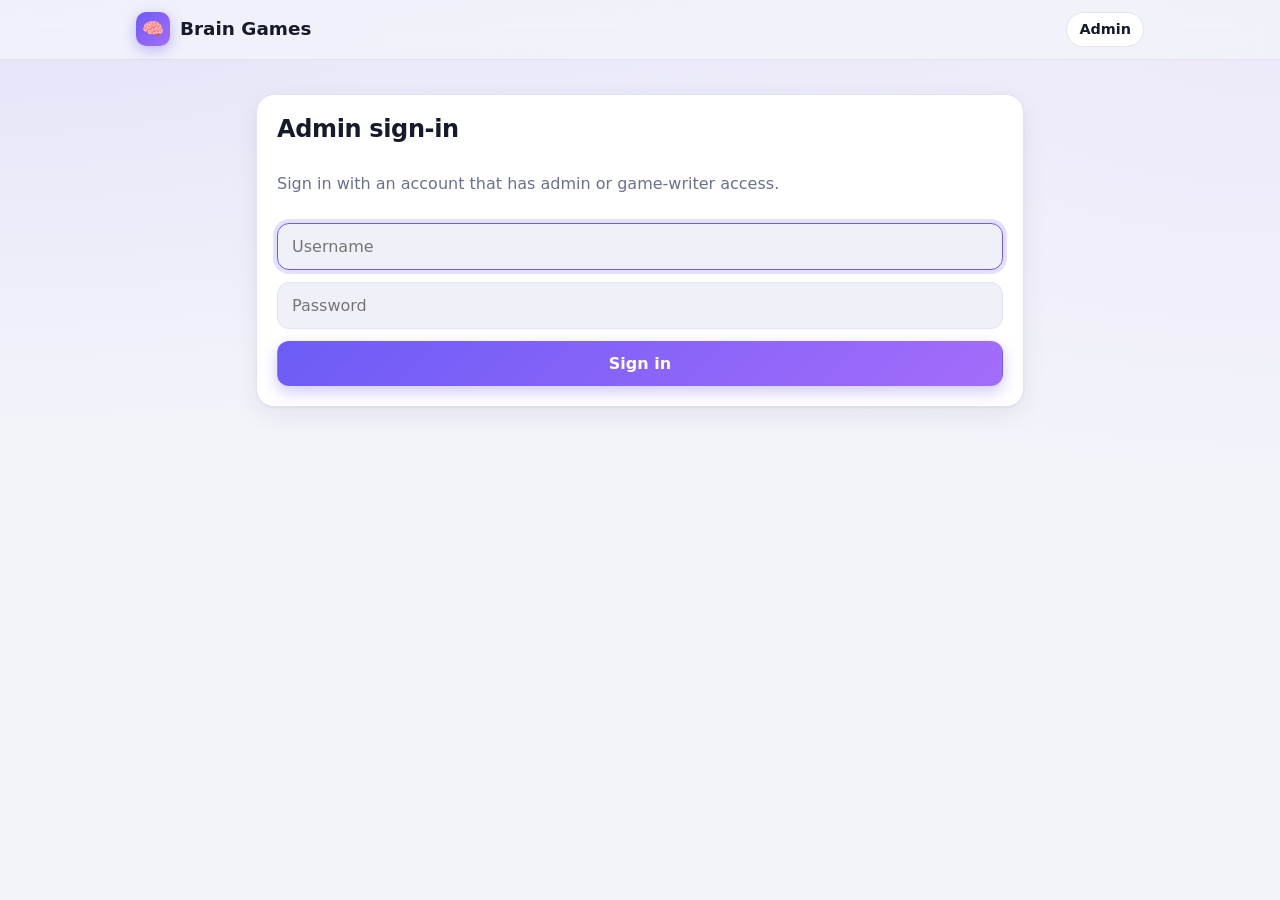
==== commit a54c5d82: "Site customisation, stats editing, 3 new online games; cheat wins count - Admin 'Site' tab (full adm" ====
--- a/sources/www/admin.html
+++ b/sources/www/admin.html
@@ -13,6 +13,11 @@
 <header class="top"><a href="./" class="logo"><span class="logo-mark">🧠</span>Brain Games</a><span class="chip">Admin</span></header>
 <main id="admin"></main>
 <script src="js/app.js"></script>
+<script src="js/daily.js"></script>
+<script src="js/games.js"></script>
+<script src="js/more.js"></script>
+<script src="js/extra.js"></script>
+<script src="js/mp.js"></script>
 <script src="js/admin.js"></script>
 </body>
 </html>
--- a/sources/www/style.css
+++ b/sources/www/style.css
@@ -383,3 +383,148 @@
 #admin { max-width: 800px; }
 .key.correct { background: var(--good); color: #fff; } .key.present { background: var(--warn); color: #fff; } .key.absent { background: var(--tile-off); color: #fff; }
 @media (max-width: 420px) { .key { height: 50px; } .kb { gap: 6px; } .stage { padding-top: 14px; } }
+
+/* ---------- multiplayer ---------- */
+.join-row { display: flex; gap: 8px; align-items: center; }
+.join-row.wide { width: 100%; }
+.join-row input { flex: 1; width: auto; min-width: 0; }
+.code-input { width: 110px; flex: none !important; text-align: center; font-weight: 800; letter-spacing: .2em; text-transform: uppercase; }
+.mp-entry { display: flex; flex-direction: column; align-items: center; gap: 12px; width: 100%; max-width: 380px; margin: 0 auto; text-align: center; }
+.mp-entry label, .mp-entry > button { width: 100%; }
+.or { color: var(--muted); font-size: .9rem; display: flex; align-items: center; gap: 10px; width: 100%; }
+.or::before, .or::after { content: ""; flex: 1; height: 1px; background: var(--line); }
+.mp-head { width: 100%; display: flex; gap: 10px; align-items: center; padding-bottom: 12px; border-bottom: 1px solid var(--line); }
+.mp-code { flex: none; display: flex; flex-direction: column; align-items: center; padding: 6px 12px; line-height: 1.1; }
+.mp-code small { font-size: .62rem; letter-spacing: .12em; color: var(--muted); } .mp-code b { font-size: 1.15rem; letter-spacing: .12em; }
+.mp-players { display: flex; flex-wrap: wrap; gap: 6px; }
+.mp-player { display: inline-flex; gap: 6px; align-items: center; padding: 4px 10px; border-radius: 99px; background: var(--surface-2); font-size: .85rem; font-weight: 650; }
+.mp-player b { color: var(--accent); }
+.mp-player.me { box-shadow: inset 0 0 0 1.5px var(--accent); }
+.mp-player.away { opacity: .45; }
+.mp-body { width: 100%; display: flex; flex-direction: column; align-items: center; gap: 14px; text-align: center; }
+.mp-body h2 { margin: 0; }
+.mp-foot { padding-top: 12px; border-top: 1px solid var(--line); width: 100%; }
+.mp-foot button { font-size: .85rem; padding: 7px 12px; }
+.code-big { letter-spacing: .15em; color: var(--fg); }
+.mp-roster { display: flex; flex-wrap: wrap; gap: 8px; justify-content: center; }
+.mp-roster-item { display: flex; align-items: center; gap: 8px; padding: 6px 14px 6px 6px; border-radius: 99px; background: var(--surface-2); font-weight: 700; animation: pop .3s; }
+.avatar { width: 30px; height: 30px; border-radius: 50%; display: grid; place-items: center; flex: none; font-weight: 800; color: #fff; background: hsl(var(--hue) 65% 55%); }
+.role-card { width: 100%; min-height: 150px; display: flex; flex-direction: column; align-items: center; justify-content: center; gap: 6px; border: none; border-radius: 20px; color: #fff; }
+.role-card b { font-size: 2rem; letter-spacing: .02em; } .role-card small, .role-card span { opacity: .9; font-weight: 600; }
+.role-card.hidden { background: repeating-linear-gradient(45deg, var(--surface-2) 0 14px, color-mix(in srgb, var(--accent) 12%, var(--surface-2)) 14px 28px); color: var(--fg); }
+.role-card.hidden b { font-size: 1.2rem; }
+.role-card.crew { background: linear-gradient(135deg, #2f9e6a, #42c08a); }
+.role-card.imposter { background: linear-gradient(135deg, #c2364a, #ef5b5b); }
+.mp-list { width: 100%; display: grid; gap: 6px; }
+.mp-row { display: flex; flex-wrap: wrap; gap: 4px 12px; align-items: baseline; justify-content: space-between; padding: 10px 14px; border-radius: 12px; background: var(--surface-2); text-align: left; }
+.mp-row small { width: 100%; color: var(--muted); }
+.mp-row.truth { background: color-mix(in srgb, var(--good) 18%, var(--surface)); box-shadow: inset 0 0 0 1.5px var(--good); }
+.mp-row .pts { color: var(--good); font-weight: 800; }
+.mp-vote { width: 100%; display: grid; grid-template-columns: repeat(auto-fill, minmax(140px, 1fr)); gap: 8px; }
+.mp-vote button { padding: 14px; }
+.mp-qhead { width: 100%; display: flex; justify-content: space-between; align-items: center; color: var(--muted); font-weight: 700; }
+.mp-timer { min-width: 52px; padding: 4px 10px; border-radius: 99px; background: var(--surface-2); color: var(--fg); font-variant-numeric: tabular-nums; }
+.mp-timer.low { background: var(--bad); color: #fff; }
+.tv-opts button.chosen { box-shadow: inset 0 0 0 2px var(--accent); background: color-mix(in srgb, var(--accent) 12%, var(--surface)); }
+.tv-opts button { display: flex; justify-content: space-between; align-items: center; gap: 10px; }
+.opt-count { opacity: .8; font-weight: 700; }
+.unit { display: block; margin-top: 6px; font-size: .85rem; color: var(--muted); font-weight: 600; }
+.answer-big { display: flex; flex-direction: column; align-items: center; } .answer-big b { font-size: 2.4rem; } .answer-big small, .answer-big span { color: var(--muted); font-weight: 650; }
+.mp-board { width: 100%; max-width: 420px; display: grid; gap: 6px; }
+.mp-board-row { display: grid; grid-template-columns: 34px 30px 1fr auto; align-items: center; gap: 10px; padding: 8px 14px 8px 8px; border-radius: 12px; background: var(--surface-2); text-align: left; }
+.mp-board-row.me { box-shadow: inset 0 0 0 1.5px var(--accent); }
+.mp-board-row .rank { text-align: center; font-weight: 800; }
+.bars { width: 100%; display: grid; gap: 8px; }
+.bar-row { display: grid; grid-template-columns: minmax(70px, auto) 1fr 28px; gap: 10px; align-items: center; text-align: left; font-weight: 650; }
+.bar-track { height: 14px; border-radius: 99px; background: var(--surface-2); overflow: hidden; }
+.bar-track i { display: block; height: 100%; border-radius: inherit; background: linear-gradient(90deg, var(--accent), var(--accent-2)); }
+.c4-players { display: flex; gap: 10px; align-items: center; }
+.c4-tag { padding: 5px 12px; border-radius: 99px; font-weight: 750; color: #1d2030; }
+.c4-tag.p1 { background: #ff8a80; } .c4-tag.p2 { background: #fff59d; }
+.c4-grid.live .c4-cell { cursor: pointer; }
+.c4-cell.win { box-shadow: 0 0 0 3px #fff, 0 0 16px #fff; }
+.set-box { width: 100%; padding: 14px; border-radius: 16px; background: var(--surface-2); text-align: left; }
+.set-box h3, .set-box summary { margin: 0 0 10px; font-size: 1rem; font-weight: 750; cursor: pointer; }
+details.set-box:not([open]) summary { margin: 0; }
+.mp-settings { display: grid; gap: 12px; }
+.set-row { display: grid; gap: 6px; }
+.set-label { display: flex; align-items: center; justify-content: space-between; font-size: .85rem; font-weight: 700; color: var(--muted); }
+.set-all { padding: 2px 10px; font-size: .75rem; border-radius: 99px; }
+.seg { display: flex; flex-wrap: wrap; gap: 4px; padding: 4px; border-radius: 12px; background: var(--surface); border: 1px solid var(--line); }
+.seg button { flex: 1 1 auto; padding: 8px 10px; border: none; border-radius: 9px; background: transparent; font-size: .88rem; }
+.seg.multi button { flex: 0 1 auto; }
+.seg button.on { background: var(--accent); color: #fff; box-shadow: 0 2px 8px color-mix(in srgb, var(--accent) 35%, transparent); }
+.seg button:disabled { opacity: 1; cursor: default; }
+.seg button:disabled:not(.on) { opacity: .55; }
+.bar-row .voters { grid-column: 1 / -1; color: var(--muted); font-size: .8rem; margin-top: -4px; }
+
+/* ---------- accounts & leaderboard ---------- */
+.top-right { display: flex; gap: 8px; align-items: center; }
+.user-chip { display: inline-flex; align-items: center; gap: 6px; padding: 4px 12px 4px 4px; color: var(--fg); text-decoration: none; }
+.avatar.sm { width: 26px; height: 26px; font-size: .8rem; }
+.auth-form { display: flex; flex-direction: column; gap: 10px; text-align: left; }
+.auth-form .err:empty { display: none; }
+.linkish { border: none; background: none; color: var(--accent); font-weight: 650; padding: 6px; }
+.hero-actions { grid-column: 1 / -1; display: flex; flex-wrap: wrap; gap: 8px; }
+.hero-btn { background: rgb(255 255 255 / .18); border-color: rgb(255 255 255 / .25); color: #fff; padding: 8px 14px; font-size: .9rem; }
+.lb { width: 100%; display: grid; gap: 4px; }
+.lb-row { display: grid; grid-template-columns: 42px 1fr 44px 80px; align-items: center; gap: 8px; padding: 9px 12px; border-radius: 12px; background: var(--surface-2); }
+.lb-row.lb-head { background: none; color: var(--muted); font-size: .8rem; font-weight: 750; text-transform: uppercase; letter-spacing: .05em; padding-top: 0; padding-bottom: 2px; }
+.lb-row > :nth-child(3), .lb-row > :nth-child(4) { text-align: right; }
+.lb-row.me { box-shadow: inset 0 0 0 2px var(--accent); background: color-mix(in srgb, var(--accent) 10%, var(--surface)); }
+.lb-row .rank { font-weight: 800; text-align: center; }
+.lb-name { display: flex; align-items: center; gap: 8px; min-width: 0; font-weight: 700; }
+.lb-name span:last-child { overflow: hidden; text-overflow: ellipsis; white-space: nowrap; }
+.lb-me, .lb-cta { width: 100%; margin-bottom: 14px; padding: 12px 16px; border-radius: 14px; font-weight: 700; text-align: center;
+  background: color-mix(in srgb, var(--accent) 12%, var(--surface)); }
+.lb-cta { display: flex; gap: 10px; align-items: center; justify-content: space-between; flex-wrap: wrap; text-align: left; }
+.small { font-size: .82rem; margin-top: 14px; text-align: center; }
+.stat-grid { width: 100%; display: grid; grid-template-columns: repeat(auto-fill, minmax(120px, 1fr)); gap: 10px; }
+.stat-grid .stat-box { text-align: center; }
+
+/* ---------- staff tools ---------- */
+.table-wrap { width: 100%; overflow-x: auto; }
+.sched.players td { vertical-align: middle; }
+.sched tr.banned td { opacity: .6; }
+.sched select { font: inherit; padding: 6px 8px; border-radius: 8px; border: 1px solid var(--line); background: var(--surface-2); color: var(--fg); }
+.sched .actions { white-space: nowrap; }
+.sched .actions button { padding: 5px 10px; font-size: .82rem; margin: 2px; }
+.pill.bad { background: color-mix(in srgb, var(--bad) 18%, transparent); color: var(--bad); margin-left: 6px; }
+.cheat-box { width: 100%; padding: 10px 14px; border-radius: 12px; font-weight: 750; text-align: left;
+  background: repeating-linear-gradient(45deg, #1d2030 0 10px, #24283c 10px 20px); color: #9ff0b0; border: 1px dashed #9ff0b0; }
+.mp-foot .cheat-on { background: #1d2030; color: #9ff0b0; border-color: #9ff0b0; }
+
+/* ---------- site settings, banner, new online games ---------- */
+.site-banner { display: flex; align-items: center; justify-content: center; gap: 12px; flex-wrap: wrap; padding: 10px 48px 10px 16px; position: relative;
+  font-weight: 650; text-align: center; color: #fff; background: linear-gradient(90deg, var(--accent), var(--accent-2)); }
+.site-banner.success { background: linear-gradient(90deg, #2f9e6a, #42c08a); } .site-banner.warning { background: linear-gradient(90deg, #e0a91d, #f2c94c); color: #2a2100; }
+.site-banner.danger { background: linear-gradient(90deg, #c2364a, #ef5b5b); }
+.site-banner a { color: inherit; font-weight: 800; }
+.banner-x { position: absolute; right: 8px; top: 50%; transform: translateY(-50%); padding: 4px 9px; border: none; background: rgb(255 255 255 / .2); color: inherit; }
+.hero .tagline { opacity: .95; font-weight: 650; margin-bottom: 4px; }
+.site-form { display: grid; gap: 0; }
+.color-row { display: flex; gap: 14px; align-items: flex-end; flex-wrap: wrap; }
+.color-row input[type=color] { width: 64px; height: 40px; padding: 2px; }
+label.check { flex-direction: row; align-items: center; gap: 10px; color: var(--fg); font-size: 1rem; }
+label.check input { width: 20px; height: 20px; }
+.stats-grid { display: grid; grid-template-columns: repeat(auto-fill, minmax(170px, 1fr)); gap: 10px; }
+.sticky-save { position: sticky; bottom: 12px; justify-content: flex-end; }
+select { font: inherit; color: inherit; padding: 10px 12px; border-radius: 12px; border: 1.5px solid var(--line); background: var(--surface-2); }
+.spy-select { flex: 1; min-width: 0; }
+.loc-list { display: flex; flex-wrap: wrap; gap: 6px; margin-top: 8px; }
+.loc-list span { padding: 3px 10px; border-radius: 99px; background: var(--surface); font-size: .85rem; font-weight: 600; }
+.mp-row.qa { flex-direction: column; align-items: flex-start; gap: 2px; }
+.spectrum { width: 100%; display: grid; gap: 8px; }
+.spec-ends { display: flex; justify-content: space-between; font-weight: 750; }
+.spec-track { position: relative; height: 44px; border-radius: 99px; background: linear-gradient(90deg, #4a90e2, #a46cfa, #ef5b5b); }
+.spec-mark { position: absolute; top: 50%; transform: translate(-50%, -50%); min-width: 30px; height: 30px; padding: 0 4px; border-radius: 99px; display: grid; place-items: center;
+  background: #fff; color: #1d2030; font-weight: 800; font-size: .8rem; box-shadow: 0 2px 6px rgb(0 0 0 / .3); }
+.spec-mark.target { background: #1d2030; color: #fff; font-size: 1rem; z-index: 1; }
+.spec-slider { width: 100%; height: 44px; accent-color: var(--accent); }
+.blitz-letter { width: 84px; height: 84px; display: grid; place-items: center; border-radius: 22px; font-size: 3rem; font-weight: 900; color: #fff;
+  background: linear-gradient(135deg, var(--accent), var(--accent-2)); box-shadow: 0 10px 24px color-mix(in srgb, var(--accent) 35%, transparent); }
+.blitz-list { width: 100%; display: grid; grid-template-columns: repeat(auto-fill, minmax(220px, 1fr)); gap: 10px; text-align: left; }
+.blitz-row { flex-direction: column; align-items: flex-start; }
+.blitz-answers { display: flex; flex-wrap: wrap; gap: 6px; }
+.blitz-a { padding: 3px 10px; border-radius: 99px; background: var(--surface); font-size: .88rem; }
+.blitz-a.p2 { background: color-mix(in srgb, var(--good) 22%, var(--surface)); } .blitz-a.p0 { opacity: .55; text-decoration: line-through; }
